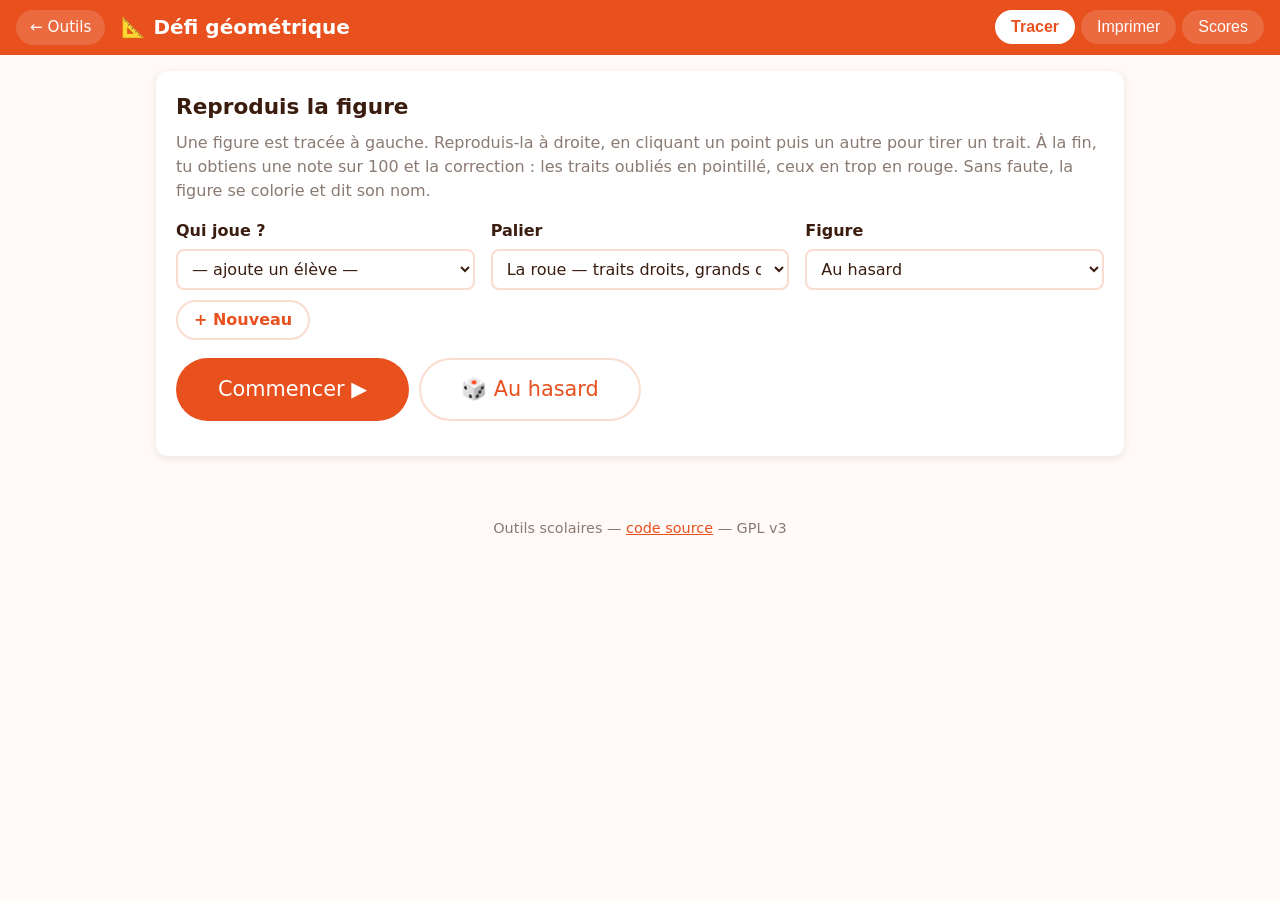
==== geometrie/index.html @ 247b2a63 "Compare les figures au carreau près Un côté de trois carreaux tracé en trois petits traits donnait u" ====
<!DOCTYPE html>
<html lang="fr">
<head>
<meta charset="utf-8">
<meta name="viewport" content="width=device-width, initial-scale=1">
<title>Le défi géométrique</title>
<meta name="description" content="Reproduire des figures sur quadrillage, à l'écran ou sur feuille à imprimer.">
<link rel="stylesheet" href="../assets/commun.css">
<link rel="stylesheet" href="assets/style.css">
<link rel="icon" href="data:image/svg+xml,<svg xmlns='http://www.w3.org/2000/svg' viewBox='0 0 24 24'><path d='M4 20 L12 4 L20 20 Z' fill='none' stroke='%23e8501e' stroke-width='2'/></svg>">
</head>
<body>

<header class="topbar no-print">
  <a class="retour" href="../">← Outils</a>
  <h1>📐 Défi géométrique</h1>
  <nav class="tabs" role="tablist">
    <button class="tab is-active" data-view="tracer" role="tab">Tracer</button>
    <button class="tab" data-view="imprimer" role="tab">Imprimer</button>
    <button class="tab" data-view="scores" role="tab">Scores</button>
  </nav>
</header>

<main>

<!-- ============ TRACER ============ -->
<section id="view-tracer" class="view">

  <div id="ecran-accueil" class="panel">
    <h2>Reproduis la figure</h2>
    <p class="lead">Une figure est tracée à gauche. Reproduis-la à droite, en cliquant un point
       puis un autre pour tirer un trait. À la fin, tu obtiens une note sur 100 et la correction :
       les traits oubliés en pointillé, ceux en trop en rouge. Sans faute, la figure se colorie
       et dit son nom.</p>

    <div class="reglages">
      <div class="field">
        <label for="select-eleve">Qui joue ?</label>
        <div class="row">
          <select id="select-eleve"></select>
          <button id="btn-ajout-eleve" class="btn btn-ghost btn-sm" type="button">+ Nouveau</button>
        </div>
      </div>
      <div class="field">
        <label for="palier">Palier</label>
        <select id="palier">
          <option value="1" selected>La roue — traits droits, grands carreaux</option>
        </select>
      </div>
      <div class="field">
        <label for="choix-figure">Figure</label>
        <select id="choix-figure"></select>
      </div>
    </div>

    <div class="row row-actions">
      <button id="btn-demarrer" class="btn btn-primary btn-xl" type="button">Commencer ▶</button>
      <button id="btn-hasard" class="btn btn-ghost btn-xl" type="button">🎲 Au hasard</button>
    </div>
    <p id="record-eleve" class="note-info"></p>
  </div>

  <div id="ecran-partie" class="panel hidden">
    <div class="hud">
      <div class="hud-item"><span class="hud-label">Élève</span><span id="hud-nom" class="hud-value">—</span></div>
      <div class="hud-item"><span class="hud-label">Chrono</span><span id="hud-chrono" class="hud-value chrono">00:00</span></div>
      <div class="hud-item"><span class="hud-label">Segments</span><span id="hud-traits" class="hud-value">0</span></div>
      <button id="btn-annuler" class="btn btn-ghost" type="button">Annuler le dernier</button>
      <button id="btn-effacer-tout" class="btn btn-ghost" type="button">Tout effacer</button>
      <button id="btn-verifier" class="btn btn-primary" type="button">J'ai fini ✓</button>
    </div>

    <div class="ateliers">
      <figure class="atelier">
        <figcaption>Le modèle</figcaption>
        <div id="modele" class="quadrillage"></div>
      </figure>
      <figure class="atelier">
        <figcaption>À toi</figcaption>
        <div id="copie" class="quadrillage"></div>
      </figure>
    </div>

    <p id="message-partie" class="message"></p>
    <div class="row hidden" id="apres-partie">
      <button id="btn-suivante" class="btn btn-primary" type="button">Figure suivante</button>
      <button id="btn-refaire" class="btn btn-ghost" type="button">Refaire celle-ci</button>
      <button id="btn-retour" class="btn btn-ghost" type="button">Accueil</button>
    </div>
  </div>
</section>

<!-- ============ IMPRIMER ============ -->
<section id="view-imprimer" class="view hidden">
  <div class="panel no-print">
    <h2>🖨️ Feuilles à tracer</h2>
    <p class="lead">Le modèle à gauche, le quadrillage vide à droite. À faire à la règle et au
       crayon, puis à colorier.</p>
    <div class="reglages reglages-nombres">
      <div class="field">
        <label for="nb-exercices">Figures par page</label>
        <input type="number" id="nb-exercices" min="1" max="4" value="3">
      </div>
      <div class="field">
        <label for="carreau">Taille du carreau</label>
        <select id="carreau">
          <option value="10" selected>10 mm — gros carreaux</option>
          <option value="7">7 mm</option>
          <option value="5">5 mm — cahier</option>
        </select>
      </div>
    </div>
    <div class="row row-actions">
      <button id="btn-tirage" class="btn btn-ghost btn-xl" type="button">🎲 Nouveau tirage</button>
      <button id="btn-imprimer" class="btn btn-primary btn-xl" type="button">Imprimer</button>
    </div>
  </div>
  <div id="feuille" class="feuille"></div>
</section>

<!-- ============ SCORES ============ -->
<section id="view-scores" class="view hidden">
  <div class="panel">
    <h2>🏆 Classement</h2>
    <p class="lead">Le score est le <strong>temps corrigé</strong> : le temps réel, augmenté pour
       chaque trait oublié ou en trop. Le plus petit gagne.</p>
    <div id="podium" class="podium"></div>
    <div class="table-wrap">
      <table id="table-historique" class="historique">
        <thead><tr><th>Date</th><th>Élève</th><th>Figure</th><th>Traits · note</th>
          <th>Temps</th><th>Temps corrigé</th><th></th></tr></thead>
        <tbody></tbody>
      </table>
    </div>
    <div class="row">
      <button id="btn-effacer" class="btn btn-ghost btn-danger btn-sm" type="button">Effacer l'historique</button>
    </div>
    <p class="note-info">Les élèves sont partagés avec les autres défis ; les scores restent dans
       ce navigateur.</p>
  </div>
</section>

</main>

<footer class="no-print">
  <p>Outils scolaires — <a href="https://github.com/Le-Syl21/outils-scolaires">code source</a> — GPL v3</p>
</footer>

<script src="assets/figures.js"></script>
<script src="assets/app.js"></script>
</body>
</html>
---- assets/commun.css ----
/* Charte partagée par les outils du dépôt.
   Reprend les couleurs du Défi Tables : pêche, orange, encre brune. */
:root{
  --peche:#fbdcd0;
  --peche-clair:#fdf1ec;
  --orange:#e8501e;
  --orange-fonce:#b93c13;
  --encre:#3b1d10;
  --trait:#6b3b28;
  --fond:#fffaf7;
  --carte:#ffffff;
  --vert:#1f8a4c;
  --vert-clair:#dcf5e5;
  --rouge:#c62828;
  --rouge-clair:#fde3e1;
  --gris:#8a7a72;
  --ombre:0 2px 8px rgba(59,29,16,.10);
  --radius:12px;
}
*{box-sizing:border-box}
html,body{margin:0}
body{
  font-family:system-ui,-apple-system,"Segoe UI",Roboto,sans-serif;
  background:var(--fond);
  color:var(--encre);
  line-height:1.5;
}
main{max-width:1000px;margin:0 auto;padding:16px}
h1,h2{margin:0 0 8px}
h2{font-size:1.35rem}
.lead{color:var(--gris);margin:0 0 16px}
.hidden{display:none !important}
kbd{background:var(--peche);border:1px solid var(--trait);border-radius:4px;padding:0 5px;font-size:.85em}

/* Barre du haut */
.topbar{
  background:var(--orange);color:#fff;padding:10px 16px;
  display:flex;align-items:center;gap:16px;flex-wrap:wrap;
}
.topbar h1{font-size:1.25rem;margin:0}
.topbar a{color:#fff}
.retour{
  color:#fff;text-decoration:none;font-size:.95rem;
  background:rgba(255,255,255,.15);padding:6px 14px;border-radius:999px;
}
.retour:hover{background:rgba(255,255,255,.28)}
.tabs{display:flex;gap:6px;margin-left:auto}
.tab{
  background:rgba(255,255,255,.15);color:#fff;border:0;
  padding:8px 16px;border-radius:999px;cursor:pointer;font-size:1rem;
}
.tab:hover{background:rgba(255,255,255,.28)}
.tab.is-active{background:#fff;color:var(--orange);font-weight:700}

/* Blocs */
.panel{
  background:var(--carte);border-radius:var(--radius);box-shadow:var(--ombre);
  padding:20px;margin-bottom:16px;
}
.row{display:flex;gap:10px;flex-wrap:wrap;align-items:center}
.field{margin-bottom:16px}
.field > label{display:block;font-weight:600;margin-bottom:6px}
.field-inline{display:flex;align-items:center;gap:8px;font-weight:600}
.check{display:flex;align-items:center;gap:8px;font-weight:400 !important}
select,input[type=number],input[type=text]{
  font:inherit;padding:8px 10px;border:2px solid var(--peche);
  border-radius:8px;background:#fff;color:inherit;
}
input[type=number]{width:80px}
select{min-width:180px}

/* Boutons */
.btn{font:inherit;cursor:pointer;border-radius:999px;padding:10px 20px;border:2px solid transparent}
.btn-primary{background:var(--orange);color:#fff}
.btn-primary:hover{background:var(--orange-fonce)}
.btn-ghost{background:#fff;color:var(--orange);border-color:var(--peche)}
.btn-ghost:hover{border-color:var(--orange)}
.btn-danger{color:var(--rouge)}
.btn-xl{font-size:1.3rem;padding:14px 40px;display:inline-flex;align-items:center;gap:10px}
.btn-sm{padding:6px 16px;font-size:1rem;font-weight:600}
.btn-sm small{display:block;font-weight:400;font-size:.78rem;opacity:.75}
.btn-sm.is-active{background:var(--orange);color:#fff;border-color:var(--orange)}

.note-info{color:var(--gris);font-size:.9rem}
.vide{color:var(--gris);font-style:italic}
.alerte{background:var(--rouge-clair);color:var(--rouge);border-radius:8px;padding:10px 14px;margin:12px 0 0}

footer{text-align:center;color:var(--gris);font-size:.9rem;padding:16px}
footer a{color:var(--orange)}

@media print{
  .no-print,.topbar,footer{display:none !important}
}
---- geometrie/assets/style.css ----
/* ---------- Réglages ---------- */
.reglages{display:grid;gap:16px;margin-bottom:16px;
  grid-template-columns:repeat(auto-fit,minmax(260px,1fr))}
.reglages-nombres{grid-template-columns:repeat(auto-fit,minmax(180px,240px))}
.reglages .field{margin-bottom:0}
.reglages select,.reglages input[type=number]{width:100%;min-width:0}
.row-actions{margin-top:18px;align-items:center}

/* ---------- Le tableau de bord ---------- */
.hud{
  display:flex;gap:20px;align-items:center;flex-wrap:wrap;
  background:var(--peche-clair);border-radius:var(--radius);
  padding:12px 16px;margin-bottom:18px;
}
.hud-item{display:flex;flex-direction:column;line-height:1.2}
.hud-label{font-size:.75rem;text-transform:uppercase;letter-spacing:.05em;color:var(--gris)}
.hud-value{font-size:1.25rem;font-weight:700}
.chrono{font-variant-numeric:tabular-nums;font-size:1.6rem;color:var(--orange)}
.hud .btn:first-of-type{margin-left:auto}

/* ---------- Les deux quadrillages ---------- */
.ateliers{
  display:grid;gap:24px;grid-template-columns:repeat(auto-fit,minmax(280px,1fr));
  align-items:start;
}
.atelier{margin:0}
.atelier figcaption{
  font-size:.8rem;text-transform:uppercase;letter-spacing:.06em;
  color:var(--gris);margin-bottom:8px;font-weight:700;
}
.quadrillage{background:#fff;border:1px solid var(--peche);border-radius:8px;padding:6px}
.quadrillage svg{display:block;width:100%;height:auto}

/* Le quadrillage : les couleurs sont dans les attributs du SVG, pour survivre
   à l'impression ; l'écran se contente d'adoucir la grille. */
.quadrillage .grille line{stroke:#d9cfc9}
.quadrillage .points circle{fill:#b9a89f}

/* Les nœuds cliquables : larges pour le doigt, invisibles au repos */
.noeud{fill:transparent;cursor:pointer}
.noeud:hover{fill:rgba(232,80,30,.25)}

/* La récompense : la figure se remplit de sa couleur */
.remplissage{
  opacity:0;animation:apparait .8s ease-out forwards;
}
@keyframes apparait{ to{opacity:.75} }
@media (prefers-reduced-motion:reduce){
  .remplissage{animation:none;opacity:.75}
}

.message{font-size:1.1rem;margin:18px 0 8px;min-height:1.6em}
.message.erreur{color:var(--rouge)}
.message.reussite{color:var(--vert);font-size:1.3rem}

/* ---------- Scores ---------- */
.podium{display:flex;gap:12px;flex-wrap:wrap;margin-bottom:20px}
.podium-place{
  background:var(--peche-clair);border-radius:var(--radius);padding:14px 20px;
  min-width:170px;border-left:6px solid var(--peche);
}
.podium-place.p1{border-left-color:#e0a800}
.podium-place.p2{border-left-color:#9aa0a6}
.podium-place.p3{border-left-color:#b87333}
.podium-nom{font-weight:700;font-size:1.1rem}
.podium-score{font-size:1.5rem;font-weight:800;color:var(--orange);line-height:1.2}
.podium-detail{color:var(--gris);font-size:.9rem}
.table-wrap{overflow-x:auto}
.historique{width:100%;border-collapse:collapse}
.historique th,.historique td{text-align:left;padding:8px 10px;border-bottom:1px solid var(--peche)}
.historique th{font-size:.8rem;text-transform:uppercase;color:var(--gris)}
.historique .sup{background:none;border:0;color:var(--gris);cursor:pointer;font-size:1rem}
.historique .sup:hover{color:var(--rouge)}

/* ---------- La feuille ---------- */
.feuille{color:#000}
.page{
  background:#fff;width:210mm;min-height:297mm;margin:0 auto 24px;padding:7mm;
  box-shadow:var(--ombre);border-radius:2px;
}
.feuille-entete{
  display:flex;flex-wrap:wrap;gap:10px 24px;align-items:flex-end;
  margin-bottom:5mm;font-family:system-ui,sans-serif;
}
.feuille-titre{font-size:11pt;font-weight:700;margin:0}
.feuille-titre small{display:block;font-weight:400;color:#555;font-size:9pt}
.feuille-champs{display:flex;gap:16px;flex-wrap:wrap;margin-left:auto;font-size:10pt}
.champ-boite{border:1.5pt solid #000;padding:2pt 6pt;min-width:26mm;min-height:8mm}
.champ-boite span{font-size:8pt;color:#333;display:block}
.consigne{
  font-family:system-ui,sans-serif;font-size:9.5pt;color:#333;
  margin:0 0 5mm;padding-bottom:2mm;border-bottom:.5pt solid #bbb;
}
/* Un exercice : le modèle et le quadrillage vide, à la taille demandée */
.exercice{
  display:flex;gap:12mm;align-items:flex-start;justify-content:center;
  margin-bottom:8mm;break-inside:avoid;page-break-inside:avoid;
}
.quadrillage.papier{border:0;padding:0;background:transparent}
.quadrillage.papier svg{width:calc(var(--carreau) * var(--cotes, 7))}
.page .grille line{stroke:#9aa0a6;stroke-width:.025}
.page .points circle{fill:#6b7280}
.page .trait{stroke:#000;stroke-width:.1}

/* ---------- Impression ---------- */
@media print{
  @page{size:A4 portrait;margin:7mm}
  body{background:#fff}
  main{padding:0;max-width:none}
  #view-tracer,#view-scores{display:none !important}
  #view-imprimer{display:block !important}
  .page{
    width:auto;min-height:0;padding:0;margin:0;box-shadow:none;border-radius:0;
    -webkit-print-color-adjust:exact;print-color-adjust:exact;
  }
}

@media screen and (max-width:820px){
  .page{width:auto;max-width:100%;min-height:0;padding:8mm}
  .exercice{gap:6mm}
}
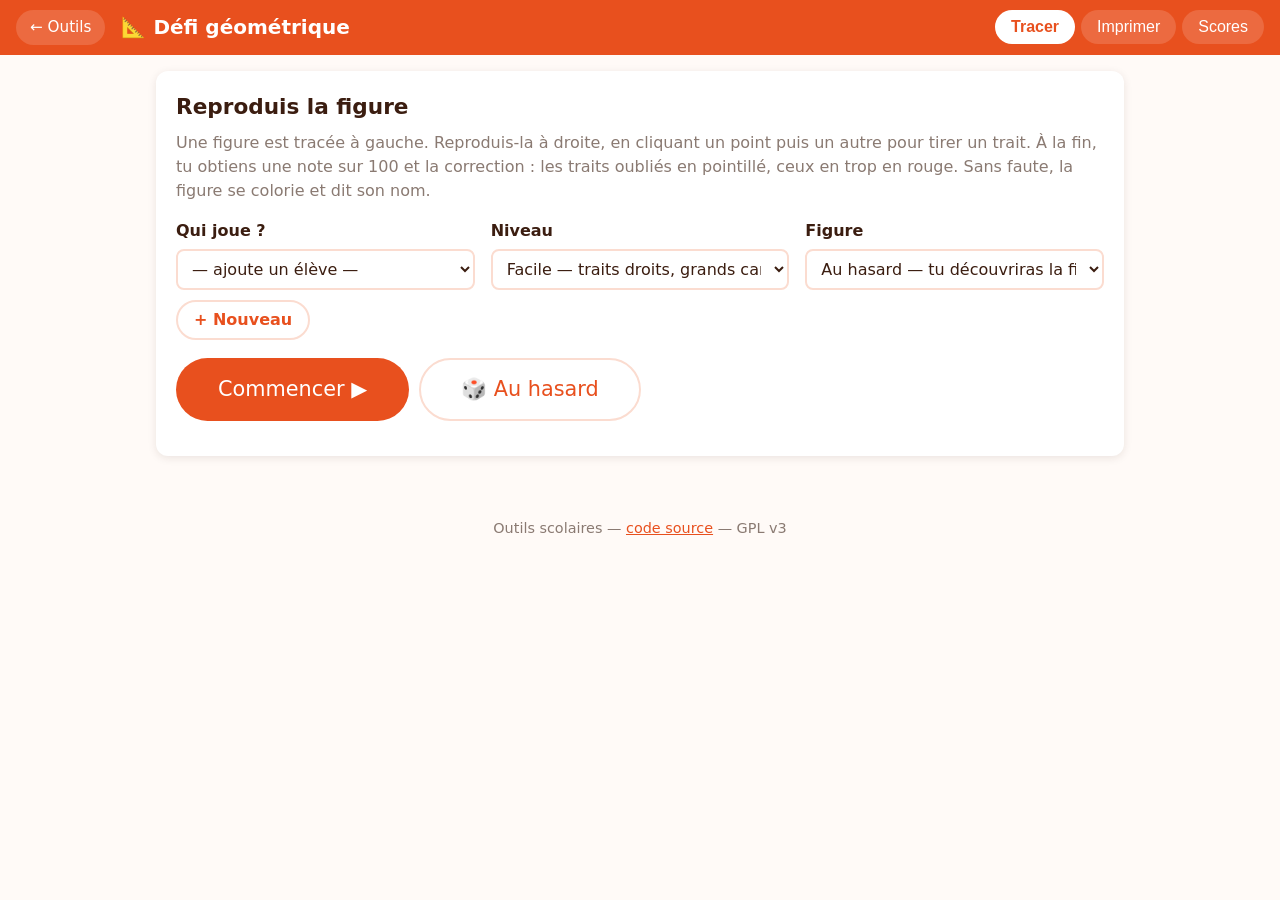
==== commit e0357f26: "Nomme les niveaux et les figures, corrige le compte des côtés « La roue » et « la maison » désignaie" ====
--- a/geometrie/index.html
+++ b/geometrie/index.html
@@ -42,9 +42,10 @@
         </div>
       </div>
       <div class="field">
-        <label for="palier">Palier</label>
+        <label for="palier">Niveau</label>
         <select id="palier">
-          <option value="1" selected>La roue — traits droits, grands carreaux</option>
+          <option value="1" selected>Facile — traits droits, grands carreaux</option>
+          <option value="2">Moyen — diagonales à 45°</option>
         </select>
       </div>
       <div class="field">
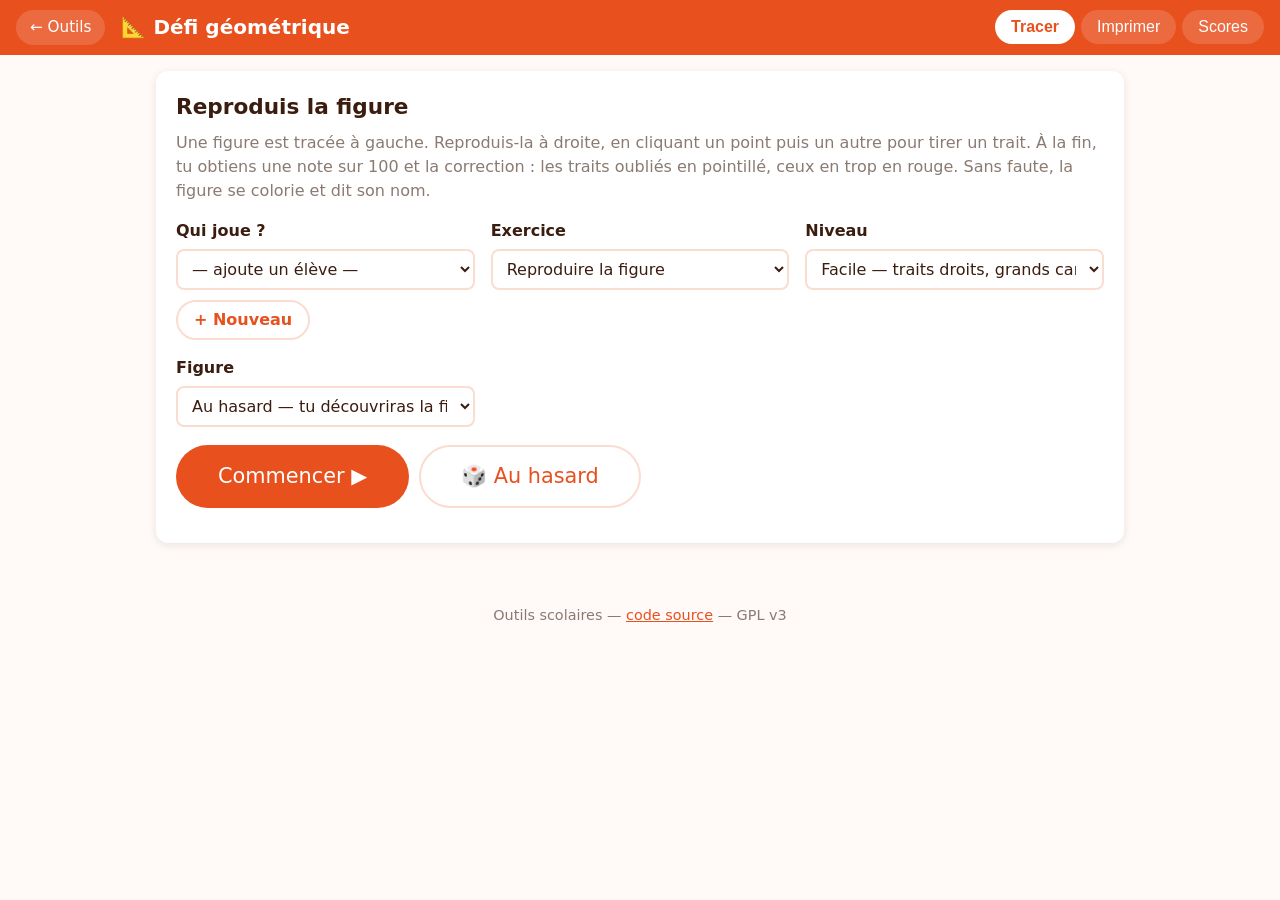
==== commit 0be02664: "Ajoute l'exercice de symétrie Un second exercice partage le moteur du premier : la figure est donnée" ====
--- a/geometrie/index.html
+++ b/geometrie/index.html
@@ -42,10 +42,19 @@
         </div>
       </div>
       <div class="field">
+        <label for="exercice">Exercice</label>
+        <select id="exercice">
+          <option value="reproduire" selected>Reproduire la figure</option>
+          <option value="symetrie">Tracer le symétrique</option>
+        </select>
+      </div>
+      <div class="field">
         <label for="palier">Niveau</label>
         <select id="palier">
           <option value="1" selected>Facile — traits droits, grands carreaux</option>
           <option value="2">Moyen — diagonales à 45°</option>
+          <option value="3">Difficile — plusieurs contours, figure décalée</option>
+          <option value="4">Expert — grandes figures, obliques quelconques</option>
         </select>
       </div>
       <div class="field">
@@ -71,8 +80,10 @@
       <button id="btn-verifier" class="btn btn-primary" type="button">J'ai fini ✓</button>
     </div>
 
+    <p id="consigne-partie" class="note-info"></p>
+
     <div class="ateliers">
-      <figure class="atelier">
+      <figure class="atelier" id="atelier-modele">
         <figcaption>Le modèle</figcaption>
         <div id="modele" class="quadrillage"></div>
       </figure>
